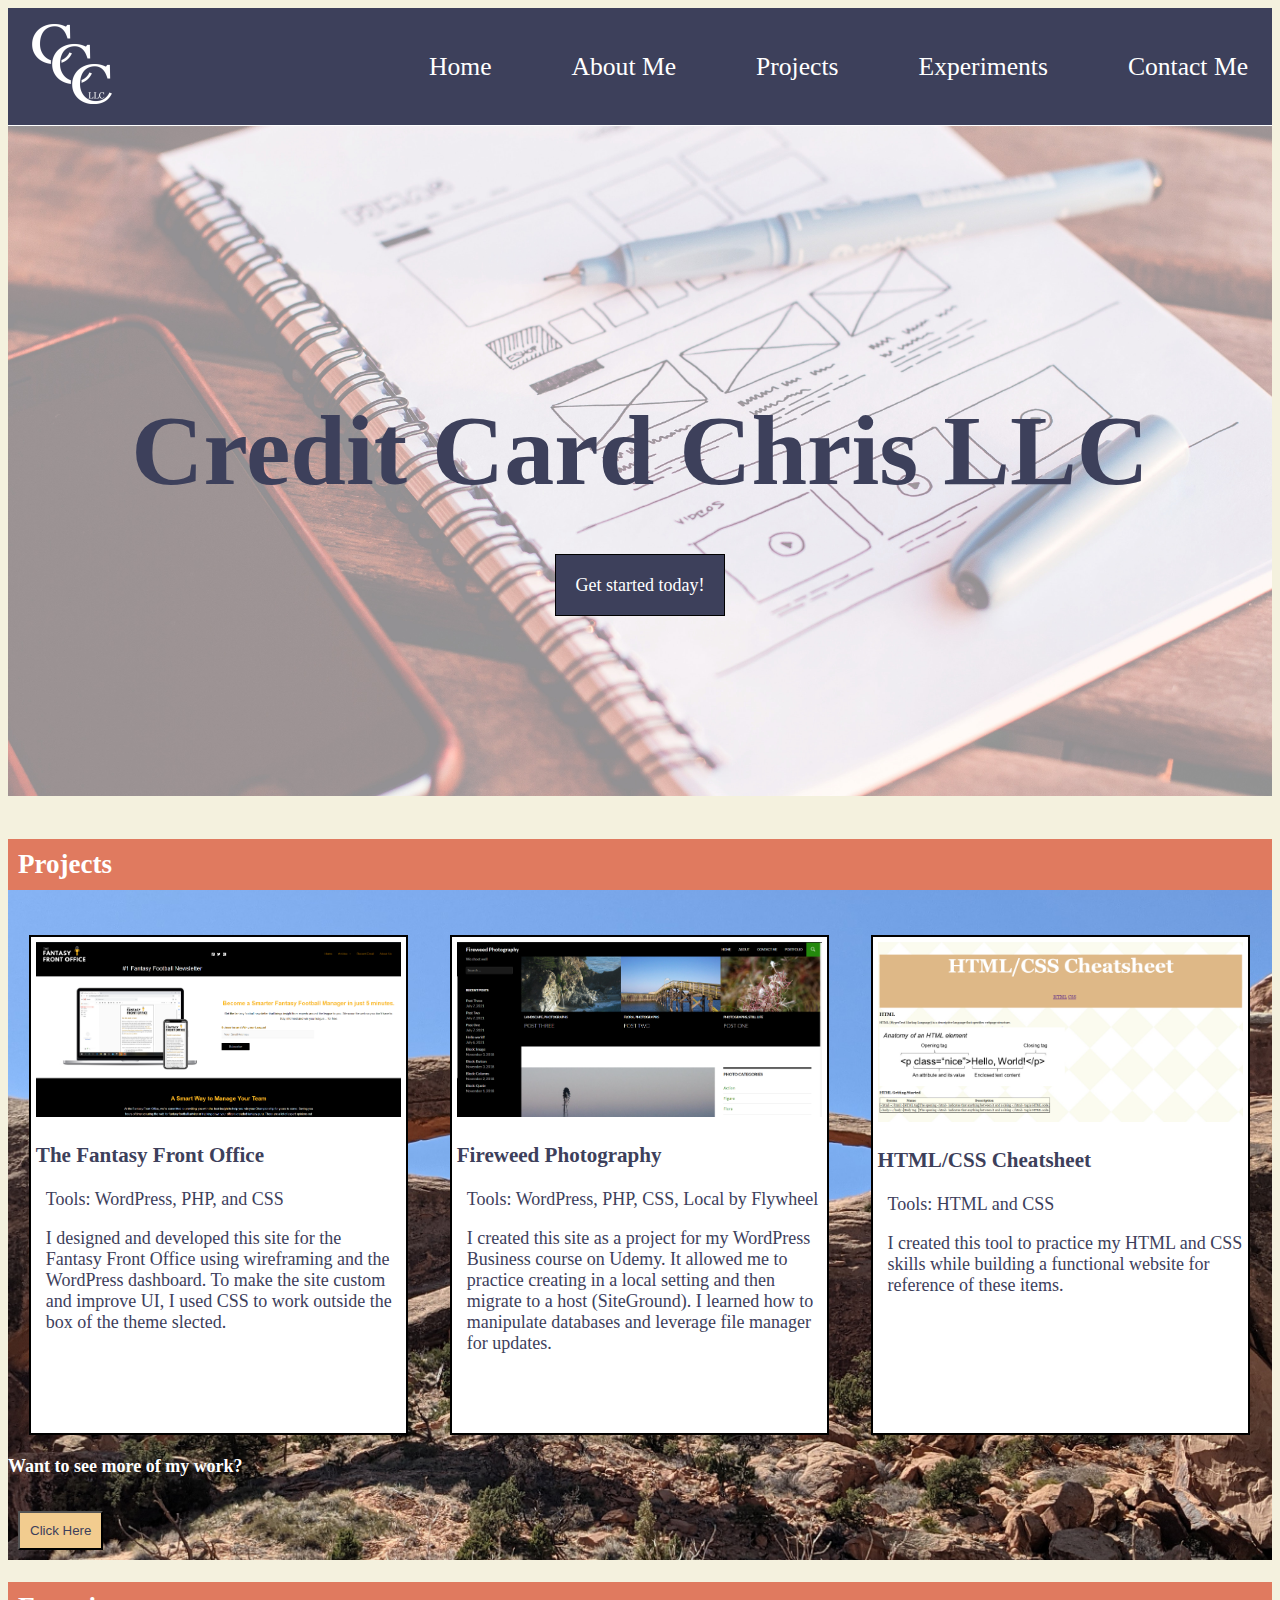
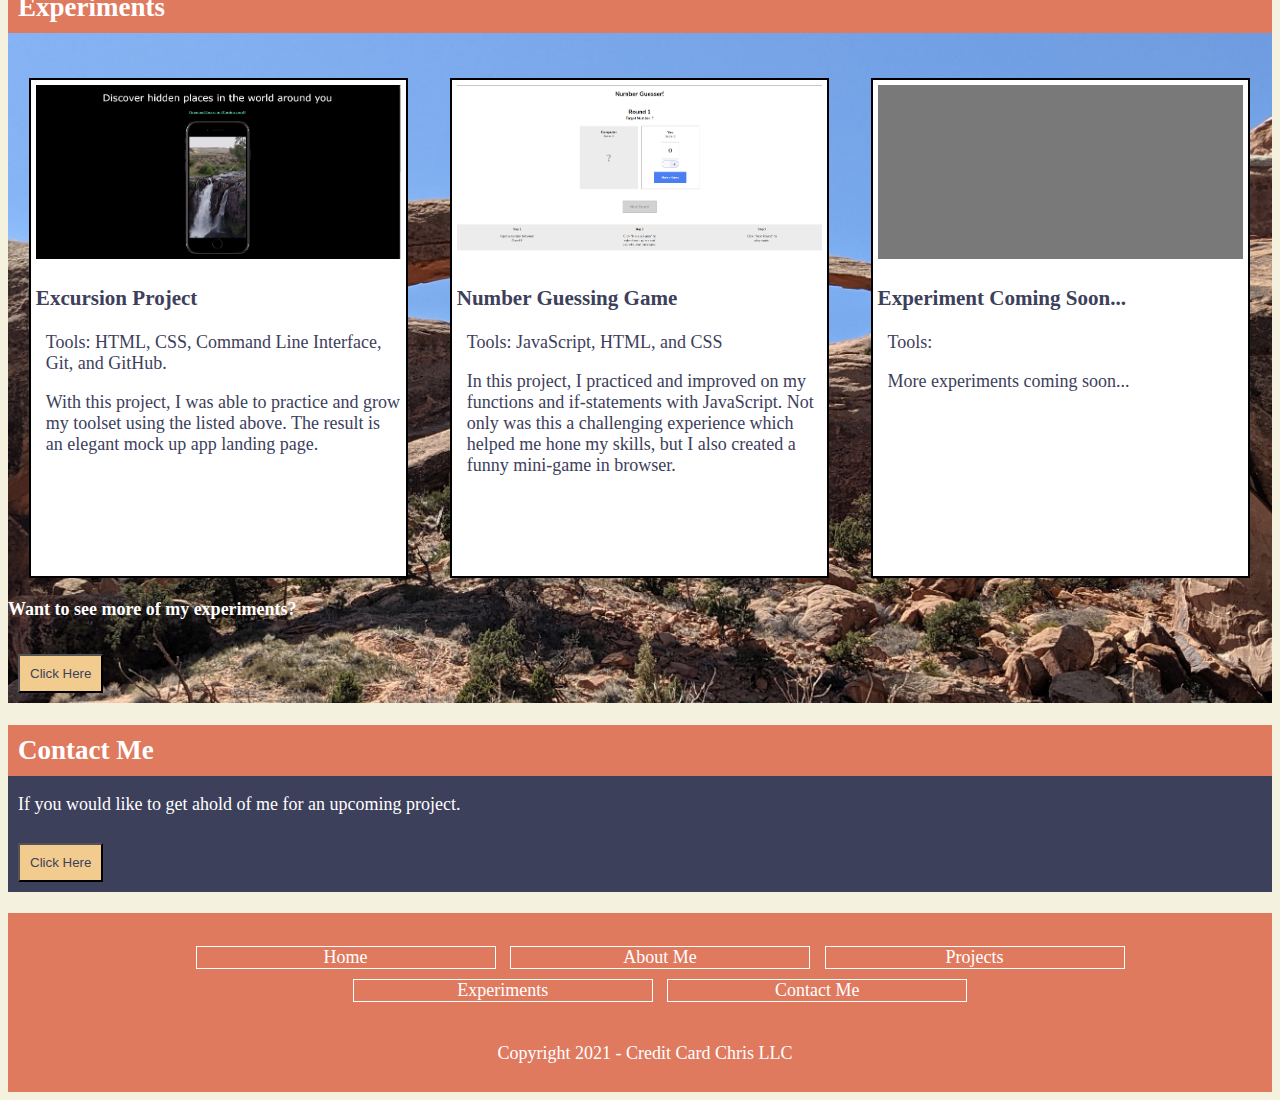
==== index.html @ 44063bbb "Update the meta tag for og:image in index.html" ====
<!DOCTYPE html>
<html lang="en">

<head>
  <meta charset="UTF-8">
  <meta http-equiv="X-UA-Compatible" content="IE=edge">
  <meta name="viewport" content="width=device-width, initial-scale=1.0">
  <!-- Linked CSS -->
  <link rel="stylesheet" href="css/style.css">
  <!-- title -->
  <title>Credit Card Chris LLC</title>
  <meta property='og:title'  content='Credit Card Chris LLC'>
  <meta name='twitter:title' content='Credit Card Chris LLC'>
  <!-- url -->
  <link rel='canonical'       href='https://chrisdecleene.github.io/'>
  <meta property='og:url'  content='https://chrisdecleene.github.io/'>
  <meta name='twitter:url' content='https://chrisdecleene.github.io/'>
  <!-- description -->
  <meta name='description'         content='Your one-stop-shop for small business websites, point-of-sale, and credit card processing. Click here to check us out now!'>
  <meta property='og:description'  content='Your one-stop-shop for small business websites, point-of-sale, and credit card processing. Click here to check us out now!'>
  <meta name='twitter:description' content='Your one-stop-shop for small business websites, point-of-sale, and credit card processing. Click here to check us out now!'>
  <!-- image -->
  <meta property="og:image"  content="https://chrisdecleene.github.io/images/creditcardchrisogimage.png">
  <meta name="twitter:image" content="https://chrisdecleene.github.io/images/creditcardchrisogimage.png">
</head>

<body>
  <header class="header">
    <nav class="navbar">
      <a href="index.html"><img src="images/CreditCardChris.png" alt="credit-card-chris-logo" width=80px class="nav-logo"></a>
      <ul class="nav-menu">
        <li class="nav-item">
          <a href="index.html" class="nav-link">Home</a>
        </li>
        <li class="nav-item">
          <a href="aboutme.html" class="nav-link">About Me</a>
        </li>
        <li class="nav-item">
          <a href="#projects" class="nav-link">Projects</a>
        </li>
        <li class="nav-item">
          <a href="#experiments" class="nav-link">Experiments</a>
        </li>
        <li class="nav-item">
          <a href="#contactme" class="nav-link">Contact Me</a>
        </li>
      </ul>
      <div class="hamburger">
        <span class="bar"></span>
        <span class="bar"></span>
        <span class="bar"></span>
      </div>
    </nav>
  </header>

  <main>
    <section class="title">
    <h1>Credit Card Chris LLC</h1>
    <a href="mailto:creditcardchristopher@gmail.com" target="_blank" class="emailme">Get started today!</a>
    </section>

    <br />

    <section id="projects">
        <h2>Projects</h2>
      <section id="projectexamples">
        <div class="container">
          <img src="images/FFOSite.PNG" alt="" width=100%>
          <h3><a href="https://thefantasyfrontoffice.com">The Fantasy Front Office</a></h3>
          <p>Tools: WordPress, PHP, and CSS</p>
          <p>I designed and developed this site for the Fantasy Front Office using wireframing and the WordPress dashboard. To make the site custom and improve UI, I used CSS to   work outside the box of the theme slected.</p>
        </div>

        <div class="container">
          <img src="images/fireweedphotography.PNG" alt="Fireweed Photography Site" width=100%>
          <h3><a href="http://chrisd123.sg-host.com/">Fireweed Photography</a></h3>
          <p>Tools: WordPress, PHP, CSS, Local by Flywheel</p>
          <p>I created this site as a project for my WordPress Business course on Udemy. It allowed me to practice creating in a local setting and then migrate to a host (SiteGround). I learned how to manipulate databases and leverage file manager for updates.</p>
        </div>

        <div class="container">
          <img src="images/HTMLcheatsheet.png" alt="" width=100%>
          <h3><a href="">HTML/CSS Cheatsheet</a></h3>
          <p>Tools: HTML and CSS</p>
          <p>I created this tool to practice my HTML and CSS skills while building a functional website for reference of these items.</p>
        </div>

        <h4>Want to see more of my work?</h4>
        <button><a href="#">Click Here</a></button>
      </section>
    </section>


    <section id="experiments">
      <h2>Experiments</h2>
      <section id="projectexamples">
        <div class="container">
          <img src="images/excursionapp.PNG" alt="Excursion App Landing Page" width=100%>
          <h3><a href="https://chrisdecleene.github.io/excursion/">Excursion Project</a></h3>
          <p>Tools: HTML, CSS, Command Line Interface, Git, and GitHub.</p>
          <p>With this project, I was able to practice and grow my toolset using the listed above. The result is an elegant mock up app landing page.</p>
        </div>

        <div class="container">
          <img src="images/number-guessing-game.PNG" alt="Landing Page for Number Guessing Game" width=100%>
          <h3><a href="https://chrisdecleene.github.io/number-guessing-game/">Number Guessing Game</a></h3>
          <p>Tools: JavaScript, HTML, and CSS</p>
          <p>In this project, I practiced and improved on my functions and if-statements with JavaScript. Not only was this a challenging experience which helped me hone my skills, but I also created a funny mini-game in browser.</p>
        </div>

        <div class="container">
          <img src="images/graybackground.jpg" alt="" width=100%>
          <h3><a href="">Experiment Coming Soon...</a></h3>
          <p>Tools: </p>
          <p>More experiments coming soon...</p>
        </div>

        <h4>Want to see more of my experiments?</h4>
        <button><a href="#">Click Here</a></button>
      </section>
    </section>


    <section id="contactme">
      <h2>Contact Me</h2>
        <p>If you would like to get ahold of me for an upcoming project.</p>
        <button><a href="mailto:creditcardchristopher@gmail.com">Click Here</a></button>
    </section>
  </main>

  <br />

  <footer>
    <nav>
      <ul>
        <li><a href="index.html">Home</a></li>
        <li><a href="aboutme.html">About Me</a></li>
        <li><a href="#projects">Projects</a></li>
        <li><a href="#experiments">Experiments</a></li>
        <li><a href="#contactme">Contact Me</a></li>
      </ul>
    </nav>
    <p>Copyright 2021 - Credit Card Chris LLC</p>
  </footer>
</body>

  <script src="script.js"></script>

</html>
---- css/style.css ----
/* Styling for Hamburger Menu */
* {
  box-sizing: border-box;
}

li {
  list-style: none;
}

a {
  text-decoration: none;
}

.header{
  border-bottom: 1px solid #ffffff;
  background-color: #3d405b;
}

.navbar {
  display: flex;
  justify-content: space-between;
  align-items: center;
  padding: 1rem 1.5rem;
}

.hamburger {
  display: none;
}

.bar {
  display: block;
  width: 25px;
  height: 3px;
  margin: 5px auto;
  -webkit-transition: all 0.3s ease-in-out;
  transition: all 0.3s ease-in-out;
  background-color: #ffffff;
}

.nav-menu {
  display: flex;
  justify-content: space-between;
  align-items: center;
}

.nav-item {
  margin-left: 5rem;
}

.nav-link{
  font-size: 1.6rem;
  font-weight: 400;
  color: #ffffff;
}

.nav-link:hover{
  color: #81b29a;
}



/* Start of original styling */
body {
  font-family: Georgia, 'Times New Roman', Times, serif;
  background-color: #f4f1de;
  font-size: 18px;

}

h1 {

  color: #3d405b;
  font-size: 100px;
  text-align: center;
}

h2 {
  padding: 10px;
  background-color: #e07a5f;
  color: #ffffff;
  margin-bottom: 0;

}

h4 {
  color: #ffffff;
}

p {
  margin-left: 10px;
}

a {
  color: #ffffff;
  cursor: pointer;
}

a:hover {
  color: #81b29a;
  cursor: pointer;
  text-decoration: underline;
  text-decoration-color: #ffffff;
}

button {
  padding: 10px;
  margin: 10px;
  background-color: #f2cc8f;
}

button a {
  color: #3d405b;
}

.title {
  background-image: url("wireframinglight.jpg");
  background-position: center;
  background-size: cover;
  padding-top: 200px;
  padding-bottom: 200px;
  text-align: center;
}

.title a {
  padding: 20px;
  text-align: center;
  background-color: #3d405b;
  color: #ffffff;
}

.emailme {
  border: 1px solid #000000;
  background-color: #ffffff;
  color: #000000;
  padding: 5px;
  margin: 5px;
}

.me {
  float: right;
  padding: 20px;
}

#aboutme {
  background-color: #3d405b;
  color: #ffffff;
  height: max-content;
  padding: 10px;
}

#projects, #experiments {
  background-image: url("landscapearchutah.jpg");
  background-position: center;
  background-size: cover;
}


.container a {
  color: #3d405b;
}

.container a:hover {
  color: #81b29a;
}

.container {
  background-color: #ffffff;
  background-size: cover;
  color: #3d405b;
  box-sizing: border-box;
  float: left;
  width: 30%;
  height: 500px;
  margin: 1.65%;
  border: 2px solid black;
  padding: 5px 5px;
  flex-direction: column;
}

#contactme {
  background-color: #3d405b;
  color: white;
}

#contactme button {
  text-align: left;
}

footer {
  text-align: center;
  background-color: #e07a5f;
  color: #ffffff;
  padding: 10px;
}

footer nav {
  display: inline-block;
}

footer li {
  display: inline-block;
  border: 1px solid #ffffff;
  margin: 5px;
  width: 300px;
}

.icon, .hamburger {
  display: none;
}

@media only screen and (max-width:700px) {
  h1 {
    font-size: 42px;
  }

  h4 {
    color: #3d405b;
  }

  .me {
    float: none;
    margin-left: auto;
    margin-right: auto;
    width: 100%;
  }

  .container {
    width: 100%;
    margin-left: 0;
  }

  #projects {
    background-image: none;
  }

  #experiments {
    background-image: none;
  }

  .nav-menu {
    position: fixed;
    left: -100%;
    top: 5rem;
    flex-direction: column;
    background-color: #f2cc8f;
    width: 100%;
    border-radius: 10px;
    text-align: center;
    transition: 0.3s;
    box-shadow:
        0 10px 27px rgba(0, 0, 0, 0.05);
  }

  .nav-menu.active {
      left: 0;
  }

  .nav-item {
      margin: 2.5rem 0;
  }

  .hamburger {
      display: block;
      cursor: pointer;
  }

  .hamburger.active .bar:nth-child(2) {
      opacity: 0;
  }

  .hamburger.active .bar:nth-child(1) {
      -webkit-transform: translateY(8px) rotate(45deg);
      transform: translateY(8px) rotate(45deg);
  }

  .hamburger.active .bar:nth-child(3) {
      -webkit-transform: translateY(-8px) rotate(-45deg);
      transform: translateY(-8px) rotate(-45deg);
  }
}

/* color palette reference
#f4f1de, #e07a5f, #3d405b, #81b29a, #f2cc8f;
*/
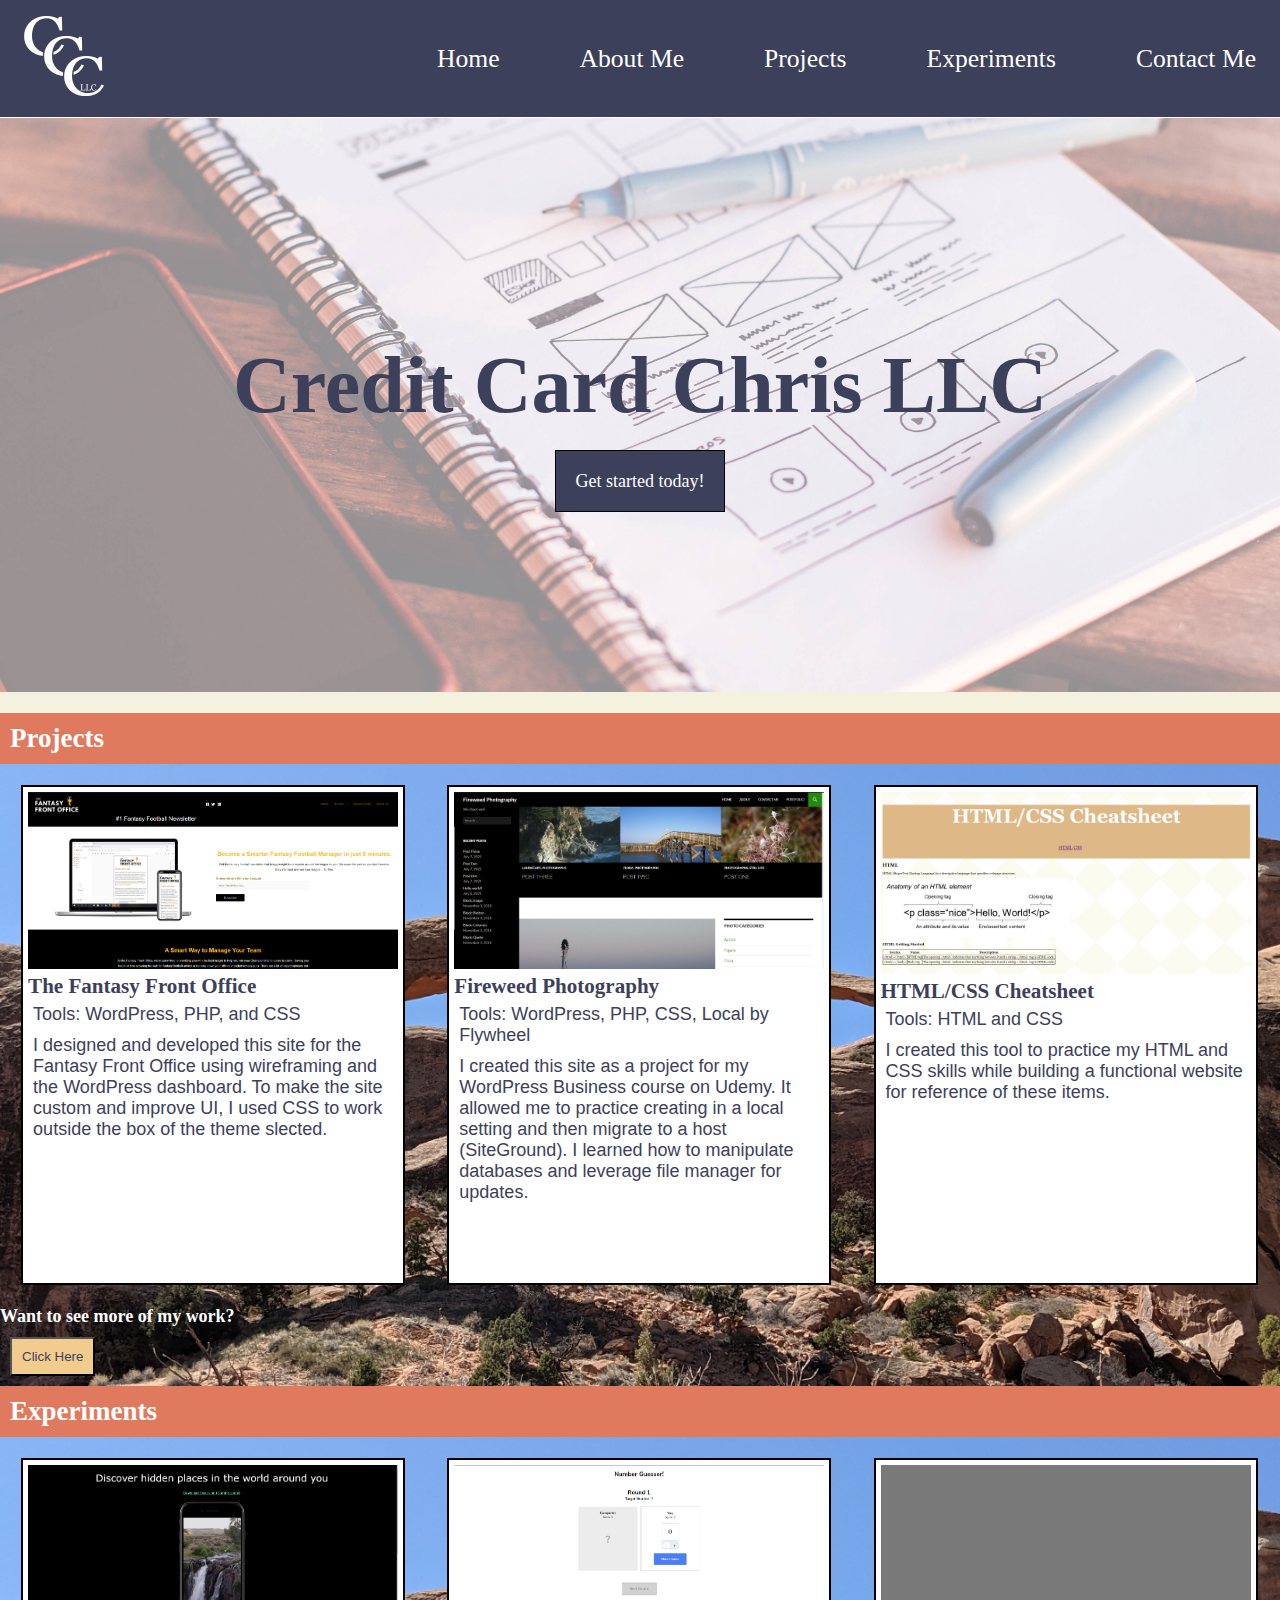
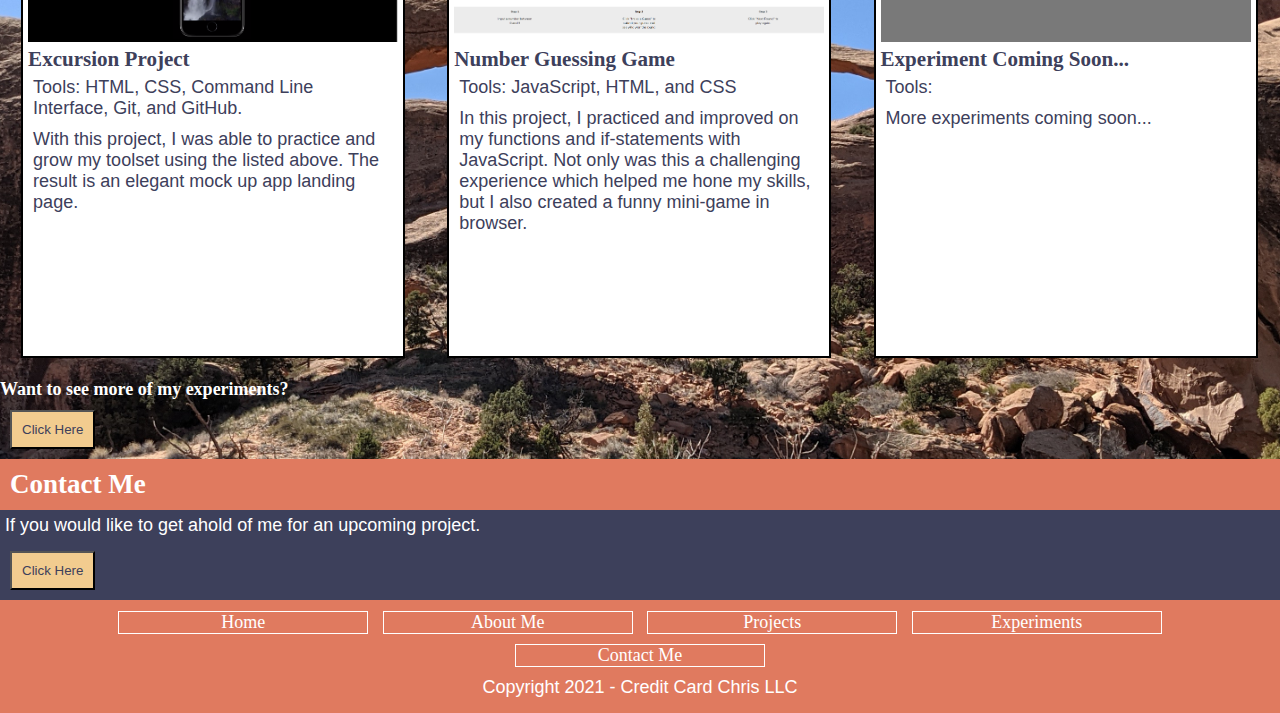
==== commit d5adac63: "Link site favicon to header." ====
--- a/index.html
+++ b/index.html
@@ -22,6 +22,8 @@
   <!-- image -->
   <meta property="og:image"  content="https://chrisdecleene.github.io/images/creditcardchrisogimage.png">
   <meta name="twitter:image" content="https://chrisdecleene.github.io/images/creditcardchrisogimage.png">
+  <!-- Site Favicon -->
+  <link rel="icon" type="image/png" href="images/CreditCardChrisFavicon.png" size="32x32" />
 </head>
 
 <body>
--- a/css/style.css
+++ b/css/style.css
@@ -1,6 +1,8 @@
 /* Styling for Hamburger Menu */
 * {
   box-sizing: border-box;
+  padding: 0;
+  margin: 0;
 }
 
 li {
@@ -14,6 +16,10 @@
 .header{
   border-bottom: 1px solid #ffffff;
   background-color: #3d405b;
+  position: fixed;
+  width: 100%;
+  z-index: 10;
+  top: 0;
 }
 
 .navbar {
@@ -67,11 +73,18 @@
 
 }
 
+main{
+  position: relative;
+  top: 100px;
+  padding-bottom: 75px;
+}
+
 h1 {
 
   color: #3d405b;
-  font-size: 100px;
+  font-size: 80px;
   text-align: center;
+  margin: 40px 5px;
 }
 
 h2 {
@@ -87,7 +100,8 @@
 }
 
 p {
-  margin-left: 10px;
+  padding: 5px;
+  font-family: Helvetica, sans-serif;
 }
 
 a {
@@ -113,7 +127,7 @@
 }
 
 .title {
-  background-image: url("wireframinglight.jpg");
+  background-image: url("wireframinglightsmall.jpg");
   background-position: center;
   background-size: cover;
   padding-top: 200px;
@@ -139,13 +153,13 @@
 .me {
   float: right;
   padding: 20px;
+  border-radius: 100%;
 }
 
 #aboutme {
   background-color: #3d405b;
   color: #ffffff;
   height: max-content;
-  padding: 10px;
 }
 
 #projects, #experiments {
@@ -177,6 +191,10 @@
   flex-direction: column;
 }
 
+.container p {
+  overflow: auto;
+}
+
 #contactme {
   background-color: #3d405b;
   color: white;
@@ -201,42 +219,20 @@
   display: inline-block;
   border: 1px solid #ffffff;
   margin: 5px;
-  width: 300px;
+  width: 250px;
 }
 
 .icon, .hamburger {
   display: none;
 }
 
-@media only screen and (max-width:700px) {
-  h1 {
-    font-size: 42px;
-  }
-
-  h4 {
-    color: #3d405b;
-  }
-
-  .me {
-    float: none;
-    margin-left: auto;
-    margin-right: auto;
-    width: 100%;
-  }
-
+@media only screen and (max-width:1148px) {
   .container {
+    height: max-content;
     width: 100%;
     margin-left: 0;
   }
-
-  #projects {
-    background-image: none;
-  }
-
-  #experiments {
-    background-image: none;
-  }
-
+  
   .nav-menu {
     position: fixed;
     left: -100%;
@@ -277,6 +273,33 @@
       -webkit-transform: translateY(-8px) rotate(-45deg);
       transform: translateY(-8px) rotate(-45deg);
   }
+
+}
+
+@media only screen and (max-width:700px) {
+  h1 {
+    font-size: 42px;
+  }
+
+  h4 {
+    color: #3d405b;
+  }
+
+  .me {
+    float: none;
+    margin-left: auto;
+    margin-right: auto;
+    width: 100%;
+  }
+
+  #projects {
+    background-image: none;
+  }
+
+  #experiments {
+    background-image: none;
+  }
+
 }
 
 /* color palette reference
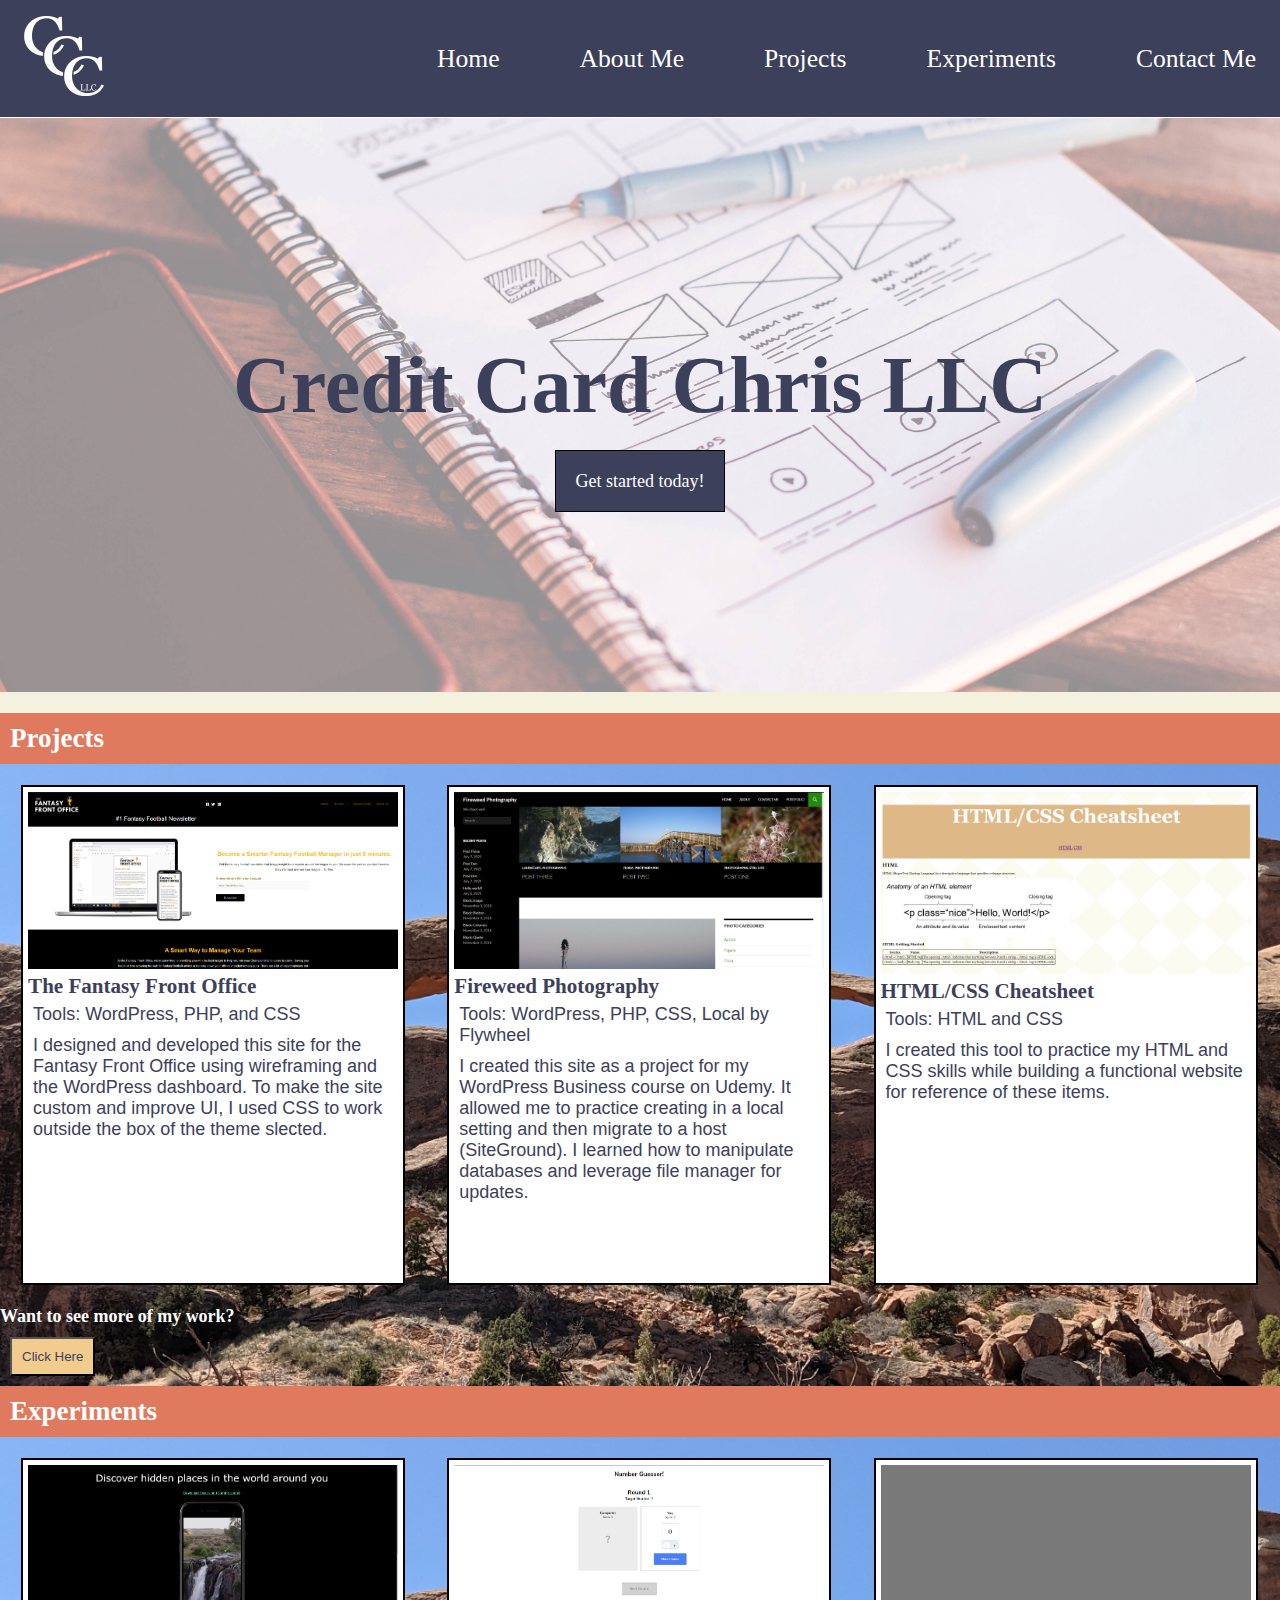
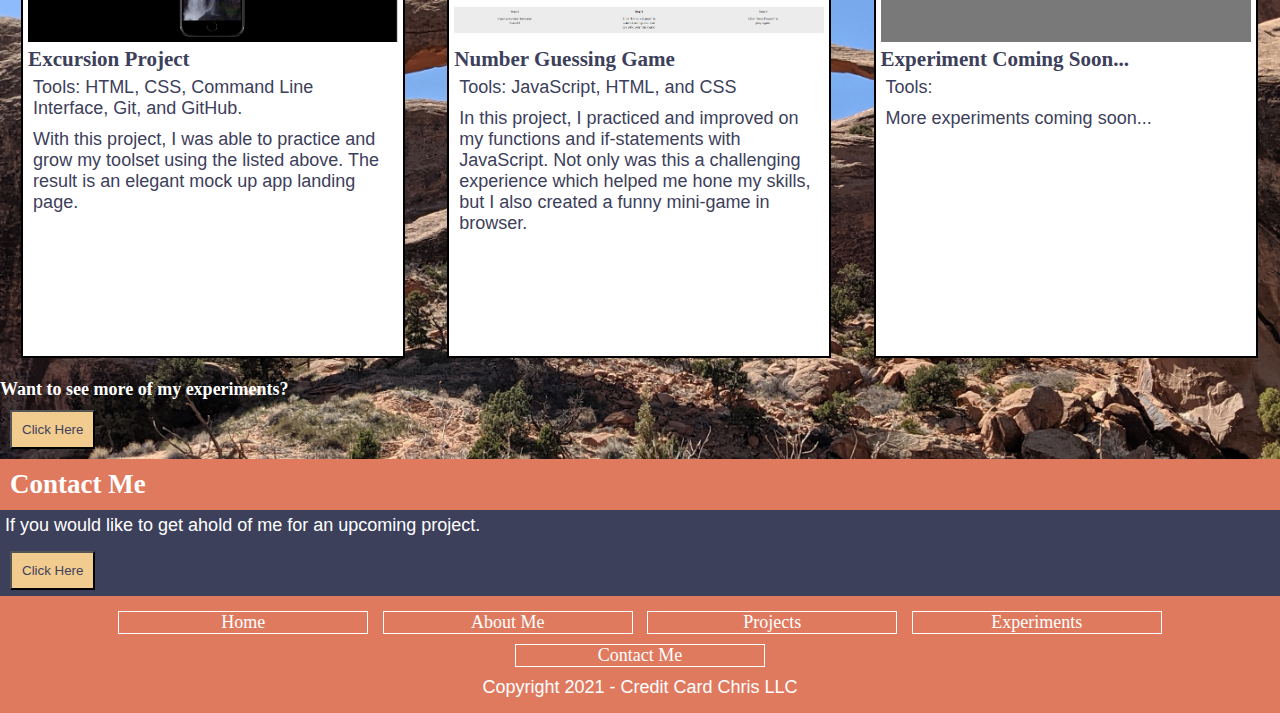
==== commit 39556523: "Add id selector easterEgg." ====
--- a/index.html
+++ b/index.html
@@ -142,7 +142,7 @@
         <li><a href="#contactme">Contact Me</a></li>
       </ul>
     </nav>
-    <p>Copyright 2021 - Credit Card Chris LLC</p>
+    <p id="easterEgg">Copyright 2021 - Credit Card Chris LLC</p>
   </footer>
 </body>
 
--- a/css/style.css
+++ b/css/style.css
@@ -205,6 +205,7 @@
 }
 
 footer {
+  position: absolute;
   text-align: center;
   background-color: #e07a5f;
   color: #ffffff;
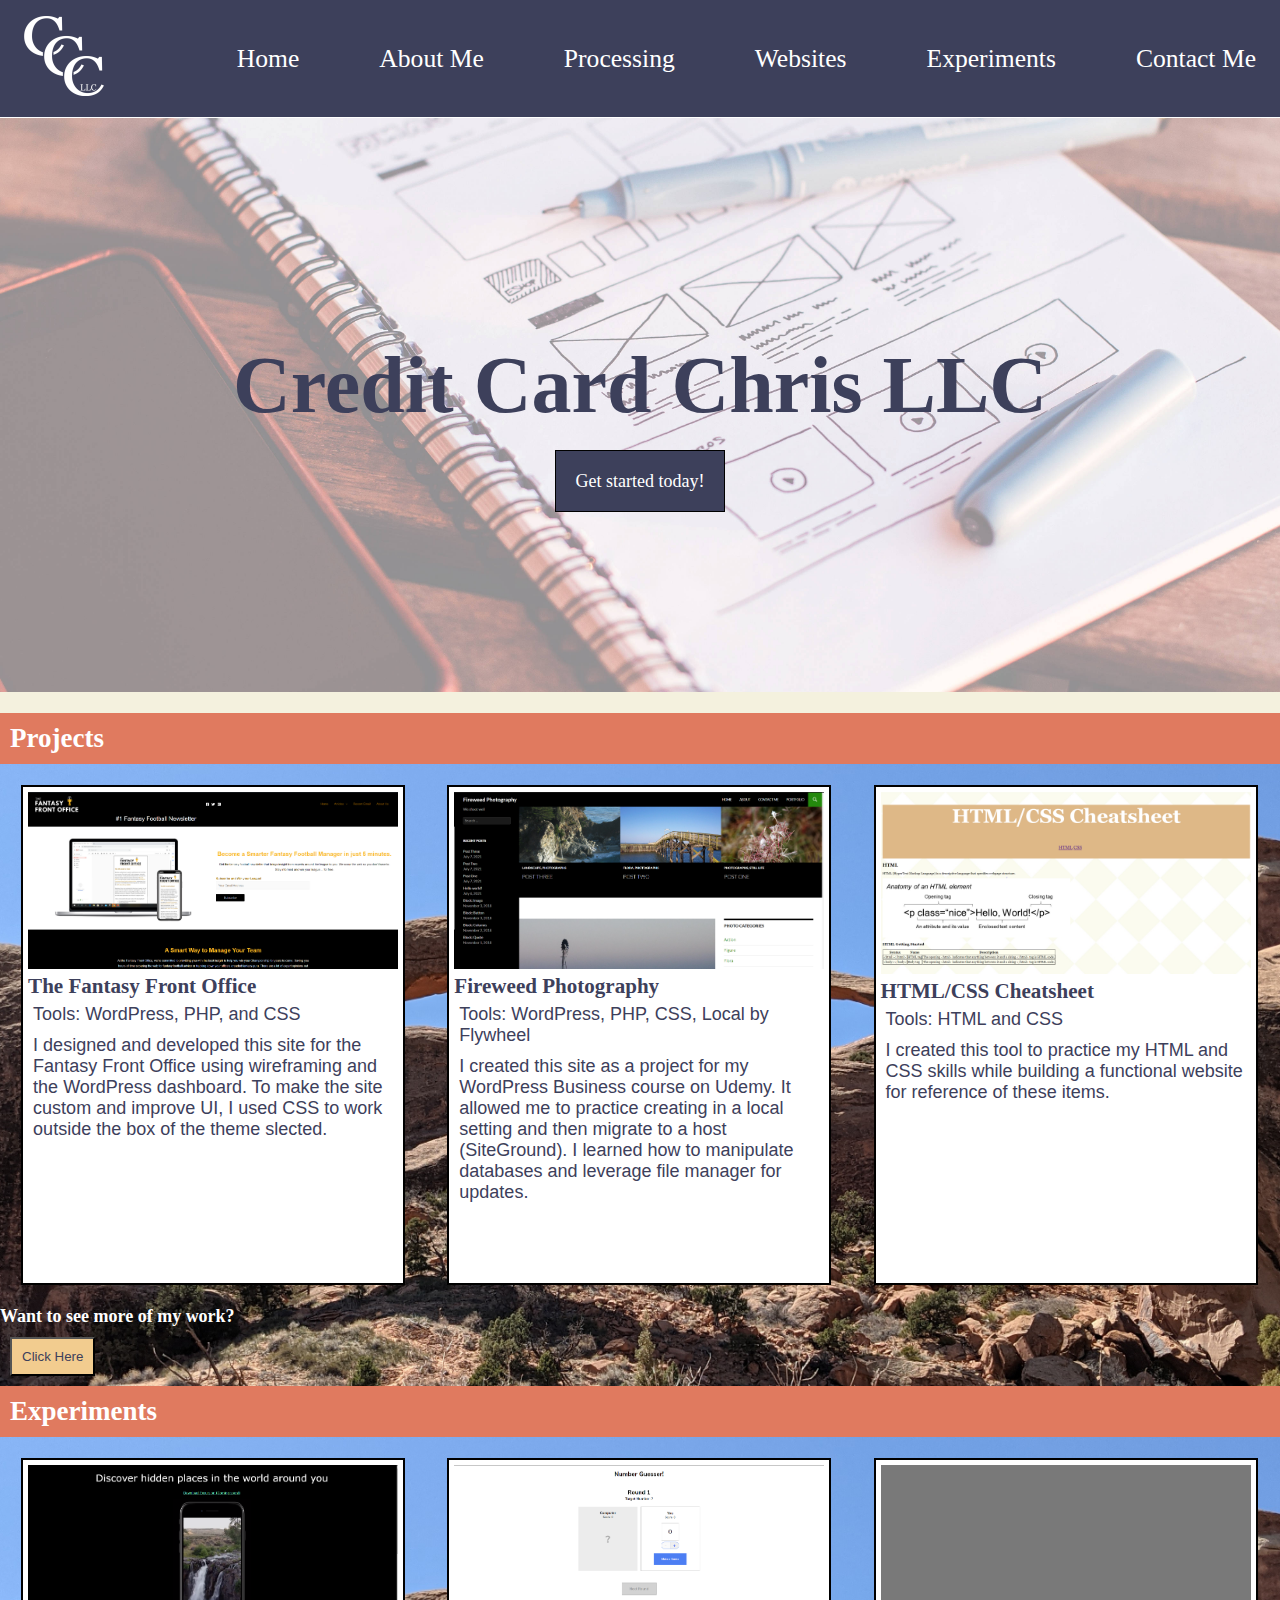
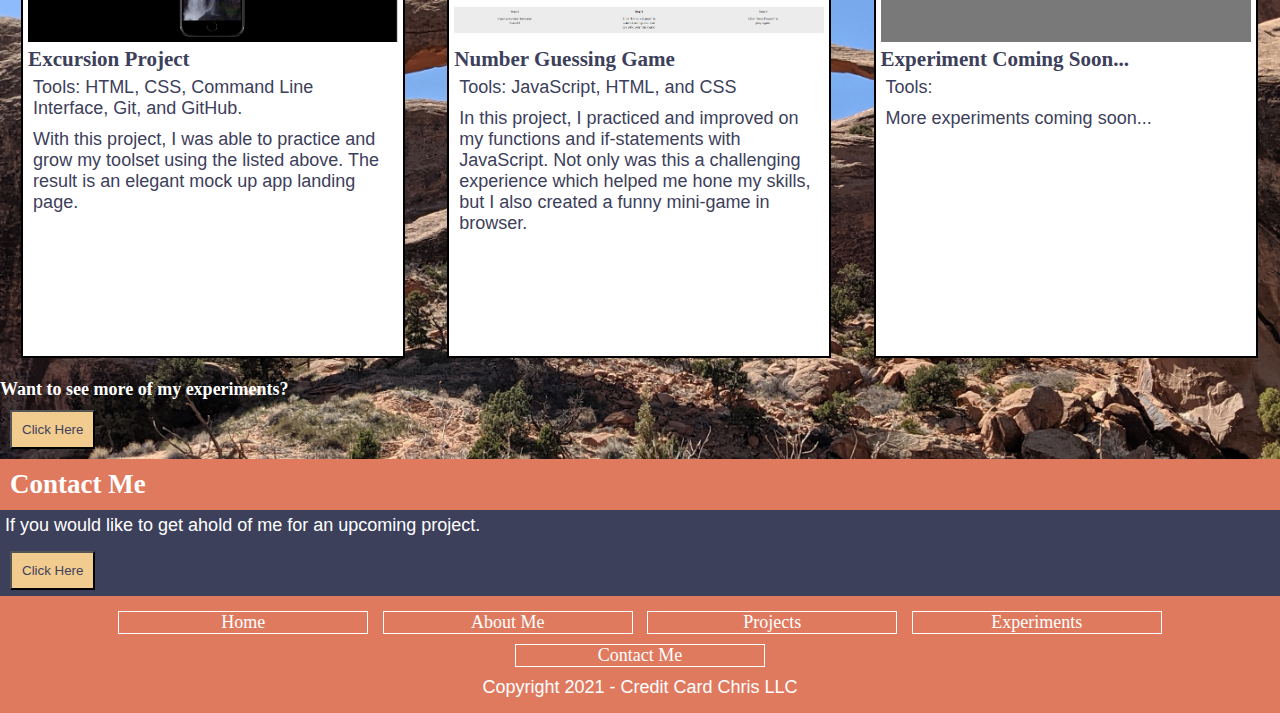
==== commit 13357f29: "Update navigation bar to direct to new pages." ====
--- a/index.html
+++ b/index.html
@@ -38,13 +38,16 @@
           <a href="aboutme.html" class="nav-link">About Me</a>
         </li>
         <li class="nav-item">
-          <a href="#projects" class="nav-link">Projects</a>
+          <a href="pages/processing.html" class="nav-link">Processing</a>
         </li>
         <li class="nav-item">
-          <a href="#experiments" class="nav-link">Experiments</a>
+          <a href="pages/websites.html" class="nav-link">Websites</a>
         </li>
         <li class="nav-item">
-          <a href="#contactme" class="nav-link">Contact Me</a>
+          <a href="pages/experiments.html" class="nav-link">Experiments</a>
+        </li>
+        <li class="nav-item">
+          <a href="contactme.html" class="nav-link">Contact Me</a>
         </li>
       </ul>
       <div class="hamburger">
--- a/css/style.css
+++ b/css/style.css
@@ -204,8 +204,28 @@
   text-align: left;
 }
 
+.easterEgg{
+  background-color: #000;
+  color: #fff;
+}
+
+.easterEgg:hover{
+  color: #a5a5a5;
+  text-decoration: none;
+}
+
+h1.easterEgg{
+  background-color: transparent;
+  color: #000;
+}
+
+#contactme .easterEgg{
+  background-color: none;
+}
+
 footer {
   position: absolute;
+  width: 100%;
   text-align: center;
   background-color: #e07a5f;
   color: #ffffff;
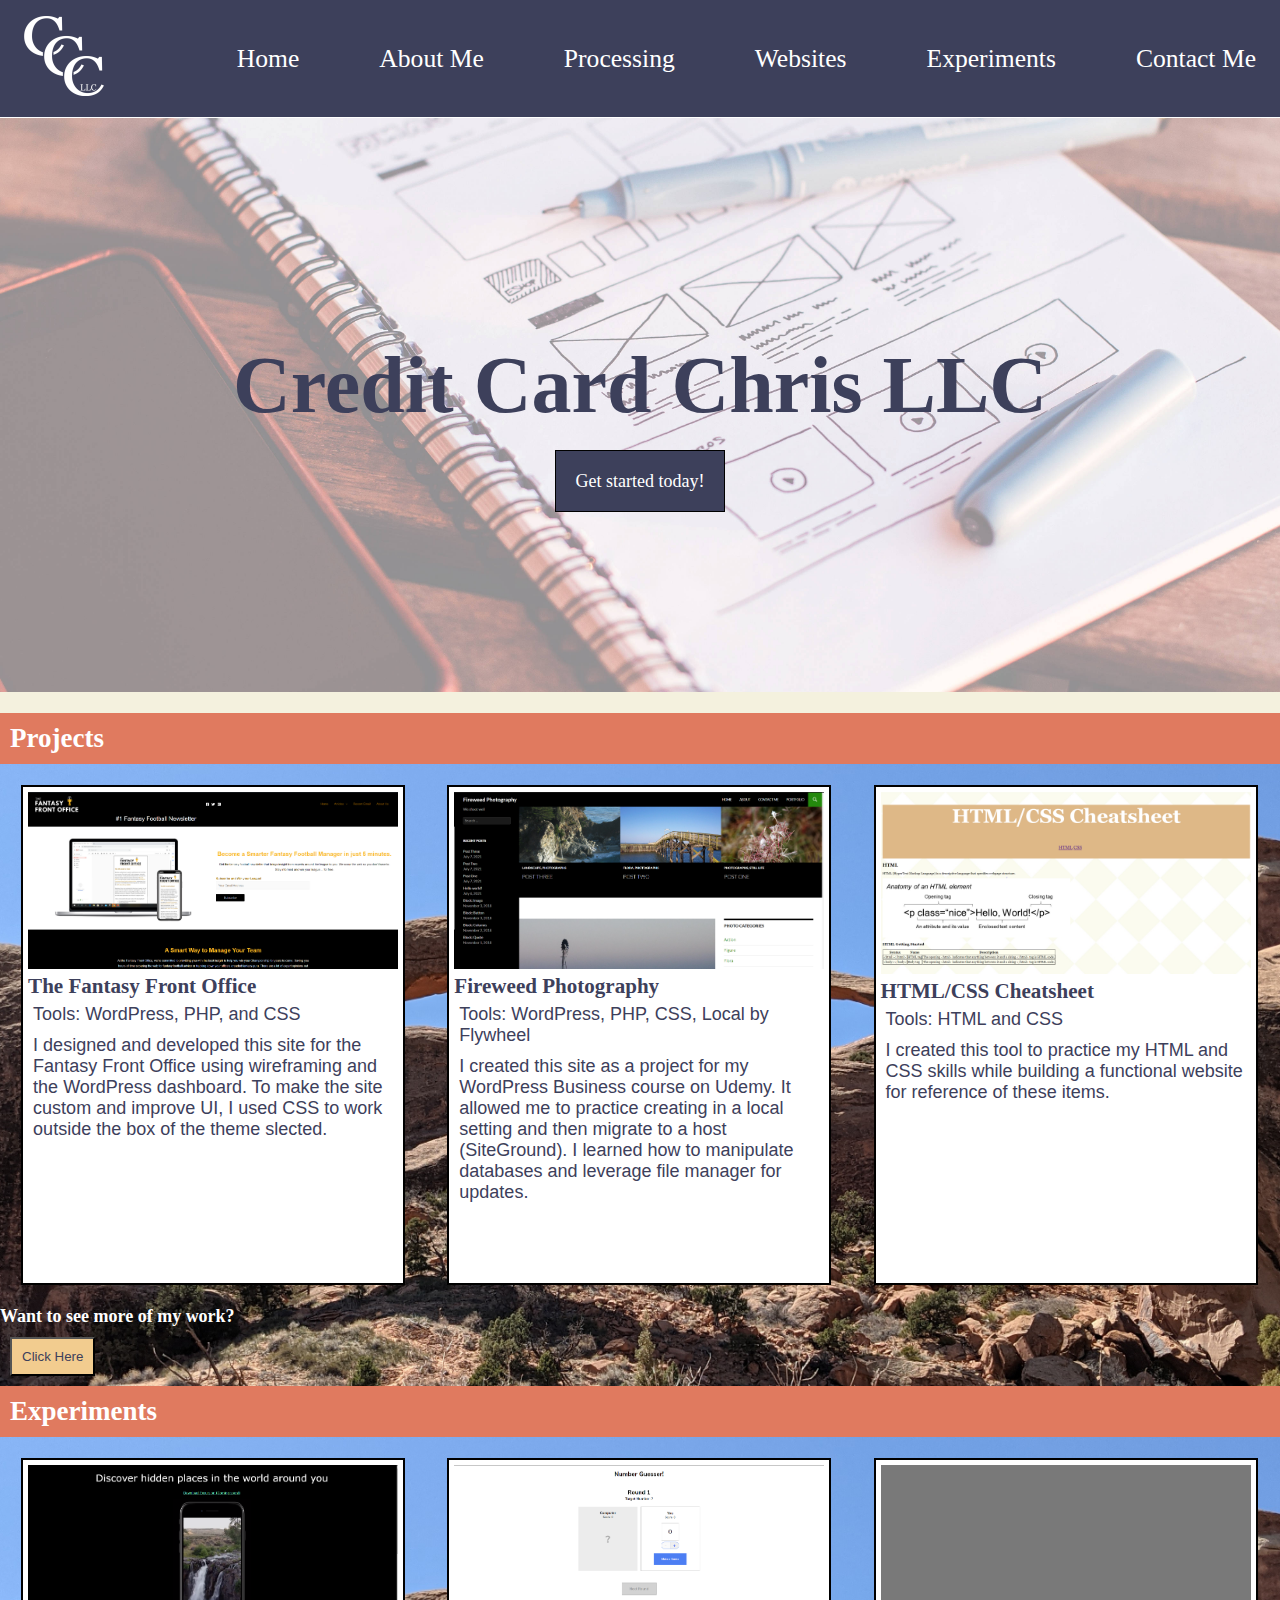
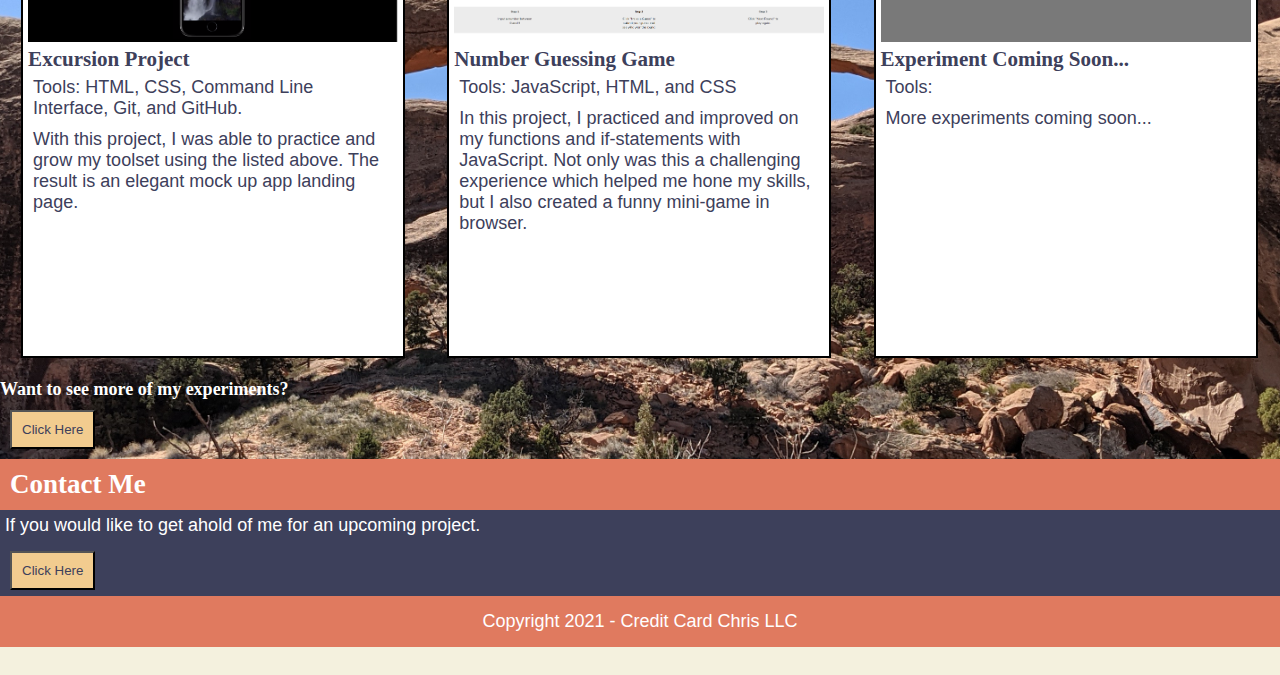
==== commit 5ac5f720: "Remove footer navigation." ====
--- a/index.html
+++ b/index.html
@@ -136,15 +136,6 @@
   <br />
 
   <footer>
-    <nav>
-      <ul>
-        <li><a href="index.html">Home</a></li>
-        <li><a href="aboutme.html">About Me</a></li>
-        <li><a href="#projects">Projects</a></li>
-        <li><a href="#experiments">Experiments</a></li>
-        <li><a href="#contactme">Contact Me</a></li>
-      </ul>
-    </nav>
     <p id="easterEgg">Copyright 2021 - Credit Card Chris LLC</p>
   </footer>
 </body>
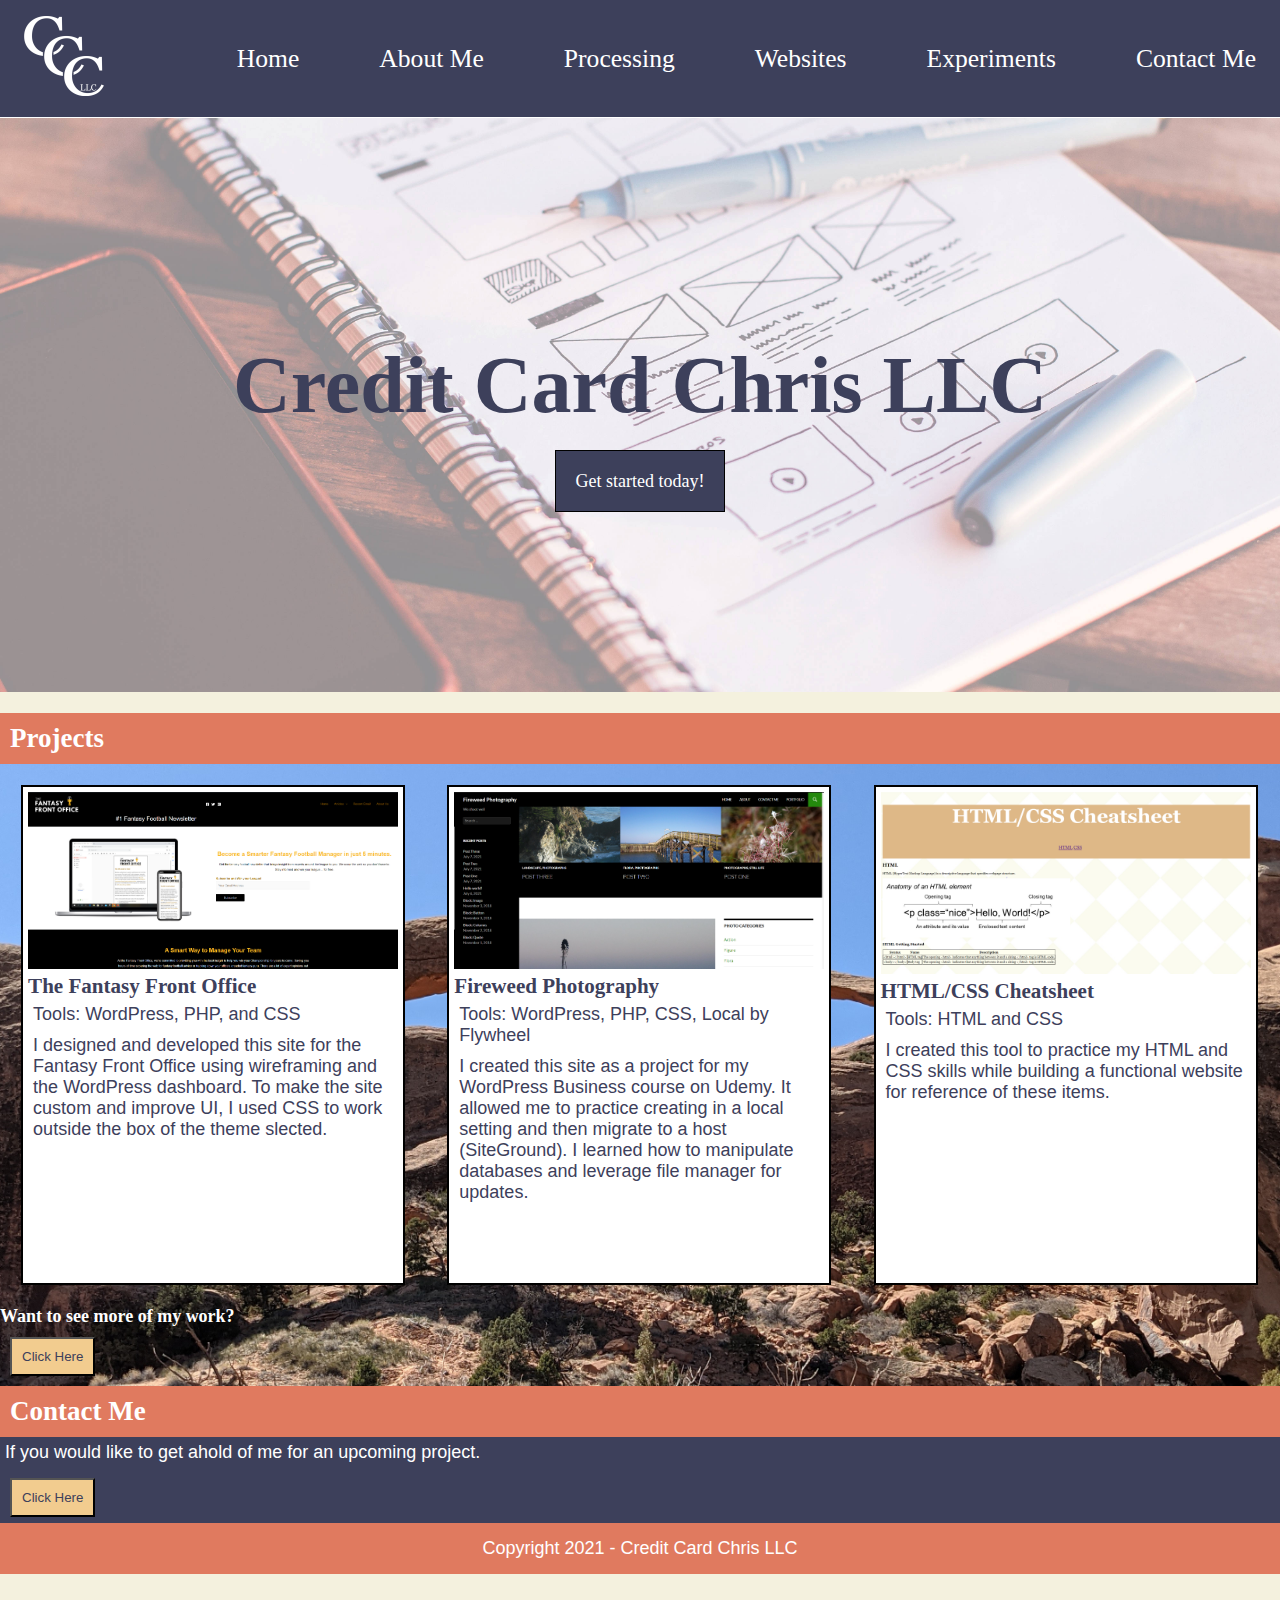
==== commit 67acddfe: "Remove experiments sections from main." ====
--- a/index.html
+++ b/index.html
@@ -96,36 +96,6 @@
     </section>
 
 
-    <section id="experiments">
-      <h2>Experiments</h2>
-      <section id="projectexamples">
-        <div class="container">
-          <img src="images/excursionapp.PNG" alt="Excursion App Landing Page" width=100%>
-          <h3><a href="https://chrisdecleene.github.io/excursion/">Excursion Project</a></h3>
-          <p>Tools: HTML, CSS, Command Line Interface, Git, and GitHub.</p>
-          <p>With this project, I was able to practice and grow my toolset using the listed above. The result is an elegant mock up app landing page.</p>
-        </div>
-
-        <div class="container">
-          <img src="images/number-guessing-game.PNG" alt="Landing Page for Number Guessing Game" width=100%>
-          <h3><a href="https://chrisdecleene.github.io/number-guessing-game/">Number Guessing Game</a></h3>
-          <p>Tools: JavaScript, HTML, and CSS</p>
-          <p>In this project, I practiced and improved on my functions and if-statements with JavaScript. Not only was this a challenging experience which helped me hone my skills, but I also created a funny mini-game in browser.</p>
-        </div>
-
-        <div class="container">
-          <img src="images/graybackground.jpg" alt="" width=100%>
-          <h3><a href="">Experiment Coming Soon...</a></h3>
-          <p>Tools: </p>
-          <p>More experiments coming soon...</p>
-        </div>
-
-        <h4>Want to see more of my experiments?</h4>
-        <button><a href="#">Click Here</a></button>
-      </section>
-    </section>
-
-
     <section id="contactme">
       <h2>Contact Me</h2>
         <p>If you would like to get ahold of me for an upcoming project.</p>
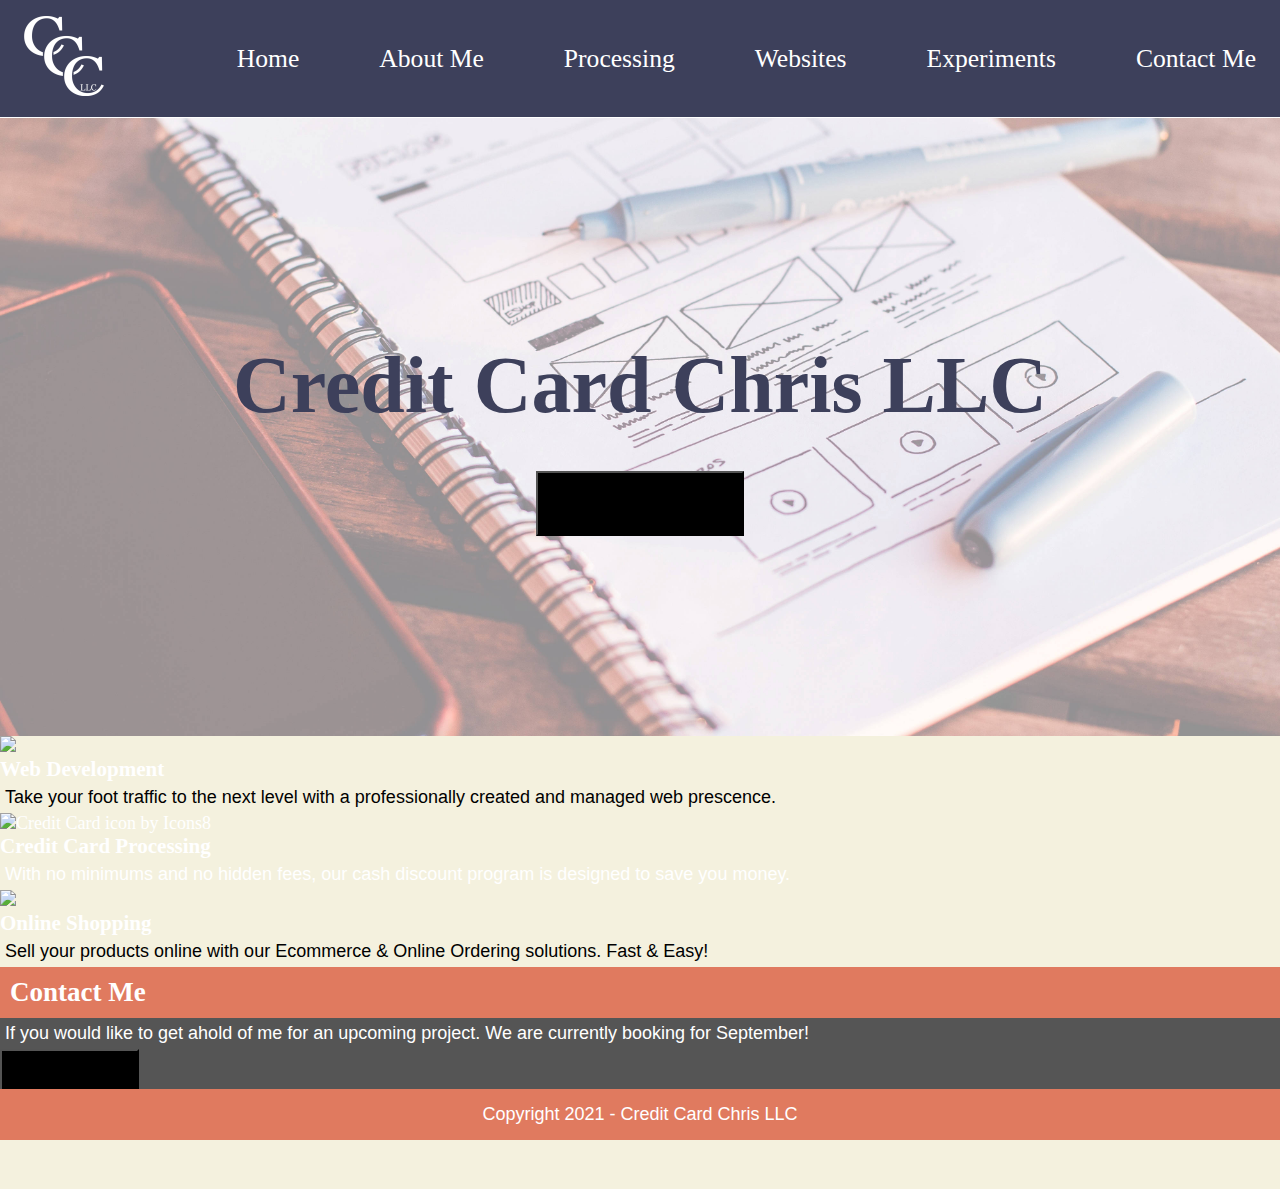
==== commit dc599d6c: "Remove projects from homepage. Add three callouts and update spacing." ====
--- a/index.html
+++ b/index.html
@@ -16,9 +16,9 @@
   <meta property='og:url'  content='https://chrisdecleene.github.io/'>
   <meta name='twitter:url' content='https://chrisdecleene.github.io/'>
   <!-- description -->
-  <meta name='description'         content='Your one-stop-shop for small business websites, point-of-sale, and credit card processing. Click here to check us out now!'>
-  <meta property='og:description'  content='Your one-stop-shop for small business websites, point-of-sale, and credit card processing. Click here to check us out now!'>
-  <meta name='twitter:description' content='Your one-stop-shop for small business websites, point-of-sale, and credit card processing. Click here to check us out now!'>
+  <meta name='description'         content='Your one-stop-shop for small business websites,  credit card processing, and online ordering/Ecommerce. Click here to check us out now!'>
+  <meta property='og:description'  content='Your one-stop-shop for small business websites,  credit card processing, and online ordering/Ecommerce. Click here to check us out now!'>
+  <meta name='twitter:description' content='Your one-stop-shop for small business websites,  credit card processing, and online ordering/Ecommerce. Click here to check us out now!'>
   <!-- image -->
   <meta property="og:image"  content="https://chrisdecleene.github.io/images/creditcardchrisogimage.png">
   <meta name="twitter:image" content="https://chrisdecleene.github.io/images/creditcardchrisogimage.png">
@@ -29,16 +29,16 @@
 <body>
   <header class="header">
     <nav class="navbar">
-      <a href="index.html"><img src="images/CreditCardChris.png" alt="credit-card-chris-logo" width=80px class="nav-logo"></a>
+      <a href=""><img src="images/CreditCardChris.png" alt="credit-card-chris-logo" width=80px class="nav-logo"></a>
       <ul class="nav-menu">
         <li class="nav-item">
-          <a href="index.html" class="nav-link">Home</a>
+          <a href="" class="nav-link">Home</a>
         </li>
         <li class="nav-item">
           <a href="aboutme.html" class="nav-link">About Me</a>
         </li>
         <li class="nav-item">
-          <a href="pages/processing.html" class="nav-link">Processing</a>
+          <a href="pages/construction.html" class="nav-link">Processing</a>
         </li>
         <li class="nav-item">
           <a href="pages/websites.html" class="nav-link">Websites</a>
@@ -47,7 +47,7 @@
           <a href="pages/experiments.html" class="nav-link">Experiments</a>
         </li>
         <li class="nav-item">
-          <a href="contactme.html" class="nav-link">Contact Me</a>
+          <a href="pages/construction.html" class="nav-link">Contact Me</a>
         </li>
       </ul>
       <div class="hamburger">
@@ -60,51 +60,35 @@
 
   <main>
     <section class="title">
-    <h1>Credit Card Chris LLC</h1>
-    <a href="mailto:creditcardchristopher@gmail.com" target="_blank" class="emailme">Get started today!</a>
+      <h1>Credit Card Chris LLC</h1>
+      <button onclick="window.location.href='mailto:creditcardchristopher@gmail.com'">Get Started Today</a></button>
     </section>
 
-    <br />
-
-    <section id="projects">
-        <h2>Projects</h2>
-      <section id="projectexamples">
-        <div class="container">
-          <img src="images/FFOSite.PNG" alt="" width=100%>
-          <h3><a href="https://thefantasyfrontoffice.com">The Fantasy Front Office</a></h3>
-          <p>Tools: WordPress, PHP, and CSS</p>
-          <p>I designed and developed this site for the Fantasy Front Office using wireframing and the WordPress dashboard. To make the site custom and improve UI, I used CSS to   work outside the box of the theme slected.</p>
-        </div>
-
-        <div class="container">
-          <img src="images/fireweedphotography.PNG" alt="Fireweed Photography Site" width=100%>
-          <h3><a href="http://chrisd123.sg-host.com/">Fireweed Photography</a></h3>
-          <p>Tools: WordPress, PHP, CSS, Local by Flywheel</p>
-          <p>I created this site as a project for my WordPress Business course on Udemy. It allowed me to practice creating in a local setting and then migrate to a host (SiteGround). I learned how to manipulate databases and leverage file manager for updates.</p>
-        </div>
-
-        <div class="container">
-          <img src="images/HTMLcheatsheet.png" alt="" width=100%>
-          <h3><a href="">HTML/CSS Cheatsheet</a></h3>
-          <p>Tools: HTML and CSS</p>
-          <p>I created this tool to practice my HTML and CSS skills while building a functional website for reference of these items.</p>
-        </div>
-
-        <h4>Want to see more of my work?</h4>
-        <button><a href="#">Click Here</a></button>
-      </section>
+    <section class="three-columns">
+      <div class="column">
+        <a href="https://icons8.com/icon/60995/internet" alt="Internet icon by Icons8"><img src="https://img.icons8.com/ios-glyphs/90/000000/internet--v1.png"/></a>
+        <h3><a href="pages/websites.html">Web Development</a></h3>
+        <p>Take your foot traffic to the next level with a professionally created and managed web prescence.</p>
+      </div>
+      <div class="column">
+        <a href="https://icons8.com/icon/59732/credit-card"><img src="https://img.icons8.com/ios-glyphs/90/000000/bank-card-back-side.png" alt="Credit Card icon by Icons8"/></a>
+        <h3><a href="pages/processing.html">Credit Card Processing<a></h3>
+        <p>With no minimums and no hidden fees, our cash discount program is designed to save you money.</p>
+      </div>
+      <div class="column">
+        <a href="https://icons8.com/icon/G7PELQpF8j6g/fast-cart" alt="Fast Cart icon by Icons8"><img src="https://img.icons8.com/ios-glyphs/90/000000/fast-cart.png"/></a>
+        <h3><a href="pages/websites.html">Online Shopping</a></h3>
+        <p>Sell your products online with our Ecommerce & Online Ordering solutions. Fast & Easy!</p>
+      </div>
     </section>
 
 
-    <section id="contactme">
+    <section class="banner">
       <h2>Contact Me</h2>
-        <p>If you would like to get ahold of me for an upcoming project.</p>
-        <button><a href="mailto:creditcardchristopher@gmail.com">Click Here</a></button>
+        <p>If you would like to get ahold of me for an upcoming project. We are currently booking for September!</p>
+        <button onclick="window.location.href='mailto:creditcardchristopher@gmail.com'">Email Me</a></button>
     </section>
   </main>
-
-  <br />
-
   <footer>
     <p id="easterEgg">Copyright 2021 - Credit Card Chris LLC</p>
   </footer>
--- a/css/style.css
+++ b/css/style.css
@@ -1,10 +1,38 @@
-/* Styling for Hamburger Menu */
-* {
+:root{
+  /* Dark Palette */
+    --black: #000000ff;
+    --eerie-black: #1C1C1Cff;
+    --jet: #393939ff;
+    --davys-grey: #555555ff;
+    --sonic-silver: #717171ff;
+  /* Light Palette */
+    --spanish-gray: #8E8E8Eff;
+    --silver-chalice: #AAAAAAff;
+    --silver: #C6C6C6ff;
+    --platinum: #E3E3E3ff;
+    --white: #ffffff;
+  /* Colorful Palette */
+    --eggshell: #f4f1deff;
+    --terra-cotta: #e07a5fff;
+    --independence: #3d405bff;
+    --green-sheen: #81b29aff;
+    --deep-champagne: #f2cc8fff;
+}
+
+/*******************************************************************
+  RESET SECTION:
+*******************************************************************/
+*{
   box-sizing: border-box;
   padding: 0;
   margin: 0;
 }
 
+
+/*******************************************************************
+  DYNAMIC SECTION
+*******************************************************************/
+
 li {
   list-style: none;
 }
@@ -14,8 +42,8 @@
 }
 
 .header{
-  border-bottom: 1px solid #ffffff;
-  background-color: #3d405b;
+  border-bottom: 1px solid var(--white);
+  background-color: var(--independence);
   position: fixed;
   width: 100%;
   z-index: 10;
@@ -40,7 +68,7 @@
   margin: 5px auto;
   -webkit-transition: all 0.3s ease-in-out;
   transition: all 0.3s ease-in-out;
-  background-color: #ffffff;
+  background-color: var(--white);
 }
 
 .nav-menu {
@@ -56,11 +84,11 @@
 .nav-link{
   font-size: 1.6rem;
   font-weight: 400;
-  color: #ffffff;
+  color: var(--white);
 }
 
 .nav-link:hover{
-  color: #81b29a;
+  color: var(--green-sheen);
 }
 
 
@@ -68,7 +96,7 @@
 /* Start of original styling */
 body {
   font-family: Georgia, 'Times New Roman', Times, serif;
-  background-color: #f4f1de;
+  background-color: var(--eggshell);
   font-size: 18px;
 
 }
@@ -81,7 +109,7 @@
 
 h1 {
 
-  color: #3d405b;
+  color: var(--independence);
   font-size: 80px;
   text-align: center;
   margin: 40px 5px;
@@ -89,14 +117,14 @@
 
 h2 {
   padding: 10px;
-  background-color: #e07a5f;
-  color: #ffffff;
+  background-color: var(--terra-cotta);
+  color: var(--white);
   margin-bottom: 0;
 
 }
 
 h4 {
-  color: #ffffff;
+  color: var(--white);
 }
 
 p {
@@ -105,25 +133,23 @@
 }
 
 a {
-  color: #ffffff;
+  color: var(--white);
   cursor: pointer;
 }
 
 a:hover {
-  color: #81b29a;
+  color: var(--green-sheen);
   cursor: pointer;
   text-decoration: underline;
-  text-decoration-color: #ffffff;
+  text-decoration-color: var(--white);
 }
 
 button {
-  padding: 10px;
-  margin: 10px;
-  background-color: #f2cc8f;
-}
-
-button a {
-  color: #3d405b;
+  padding: 20px 30px;
+  margin: 0 auto;
+  background-color: var(--black);
+  color: var(--black);
+  font-size: 18px;
 }
 
 .title {
@@ -138,14 +164,14 @@
 .title a {
   padding: 20px;
   text-align: center;
-  background-color: #3d405b;
-  color: #ffffff;
+  background-color: var(--independence);
+  color: var(--white);
 }
 
 .emailme {
-  border: 1px solid #000000;
-  background-color: #ffffff;
-  color: #000000;
+  border: 1px solid var(--black);
+  background-color: var(--white);
+  color: var(--black);
   padding: 5px;
   margin: 5px;
 }
@@ -157,8 +183,8 @@
 }
 
 #aboutme {
-  background-color: #3d405b;
-  color: #ffffff;
+  background-color: var(--independence);
+  color: var(--white);
   height: max-content;
 }
 
@@ -170,17 +196,17 @@
 
 
 .container a {
-  color: #3d405b;
+  color: var(--independence);
 }
 
 .container a:hover {
-  color: #81b29a;
+  color: var(--green-sheen);
 }
 
 .container {
-  background-color: #ffffff;
+  background-color: var(--white);
   background-size: cover;
-  color: #3d405b;
+  color: var(--independence);
   box-sizing: border-box;
   float: left;
   width: 30%;
@@ -195,9 +221,14 @@
   overflow: auto;
 }
 
+.banner{
+  background-color: var(--davys-grey);
+  color: var(--white);
+}
+
 #contactme {
-  background-color: #3d405b;
-  color: white;
+  background-color: var(--independence);
+  color: var(--white);
 }
 
 #contactme button {
@@ -205,18 +236,18 @@
 }
 
 .easterEgg{
-  background-color: #000;
-  color: #fff;
+  background-color: var(--black);
+  color: var(--white);
 }
 
 .easterEgg:hover{
-  color: #a5a5a5;
+  color: var(--spanish-gray);
   text-decoration: none;
 }
 
 h1.easterEgg{
   background-color: transparent;
-  color: #000;
+  color: var(--black);
 }
 
 #contactme .easterEgg{
@@ -227,8 +258,8 @@
   position: absolute;
   width: 100%;
   text-align: center;
-  background-color: #e07a5f;
-  color: #ffffff;
+  background-color: var(--terra-cotta);
+  color: var(--white);
   padding: 10px;
 }
 
@@ -238,7 +269,7 @@
 
 footer li {
   display: inline-block;
-  border: 1px solid #ffffff;
+  border: 1px solid var(--white);
   margin: 5px;
   width: 250px;
 }
@@ -259,7 +290,7 @@
     left: -100%;
     top: 5rem;
     flex-direction: column;
-    background-color: #f2cc8f;
+    background-color: var(--deep-champagne);
     width: 100%;
     border-radius: 10px;
     text-align: center;
@@ -303,7 +334,7 @@
   }
 
   h4 {
-    color: #3d405b;
+    color: var(--independence);
   }
 
   .me {
@@ -321,8 +352,4 @@
     background-image: none;
   }
 
-}
-
-/* color palette reference
-#f4f1de, #e07a5f, #3d405b, #81b29a, #f2cc8f;
-*/+}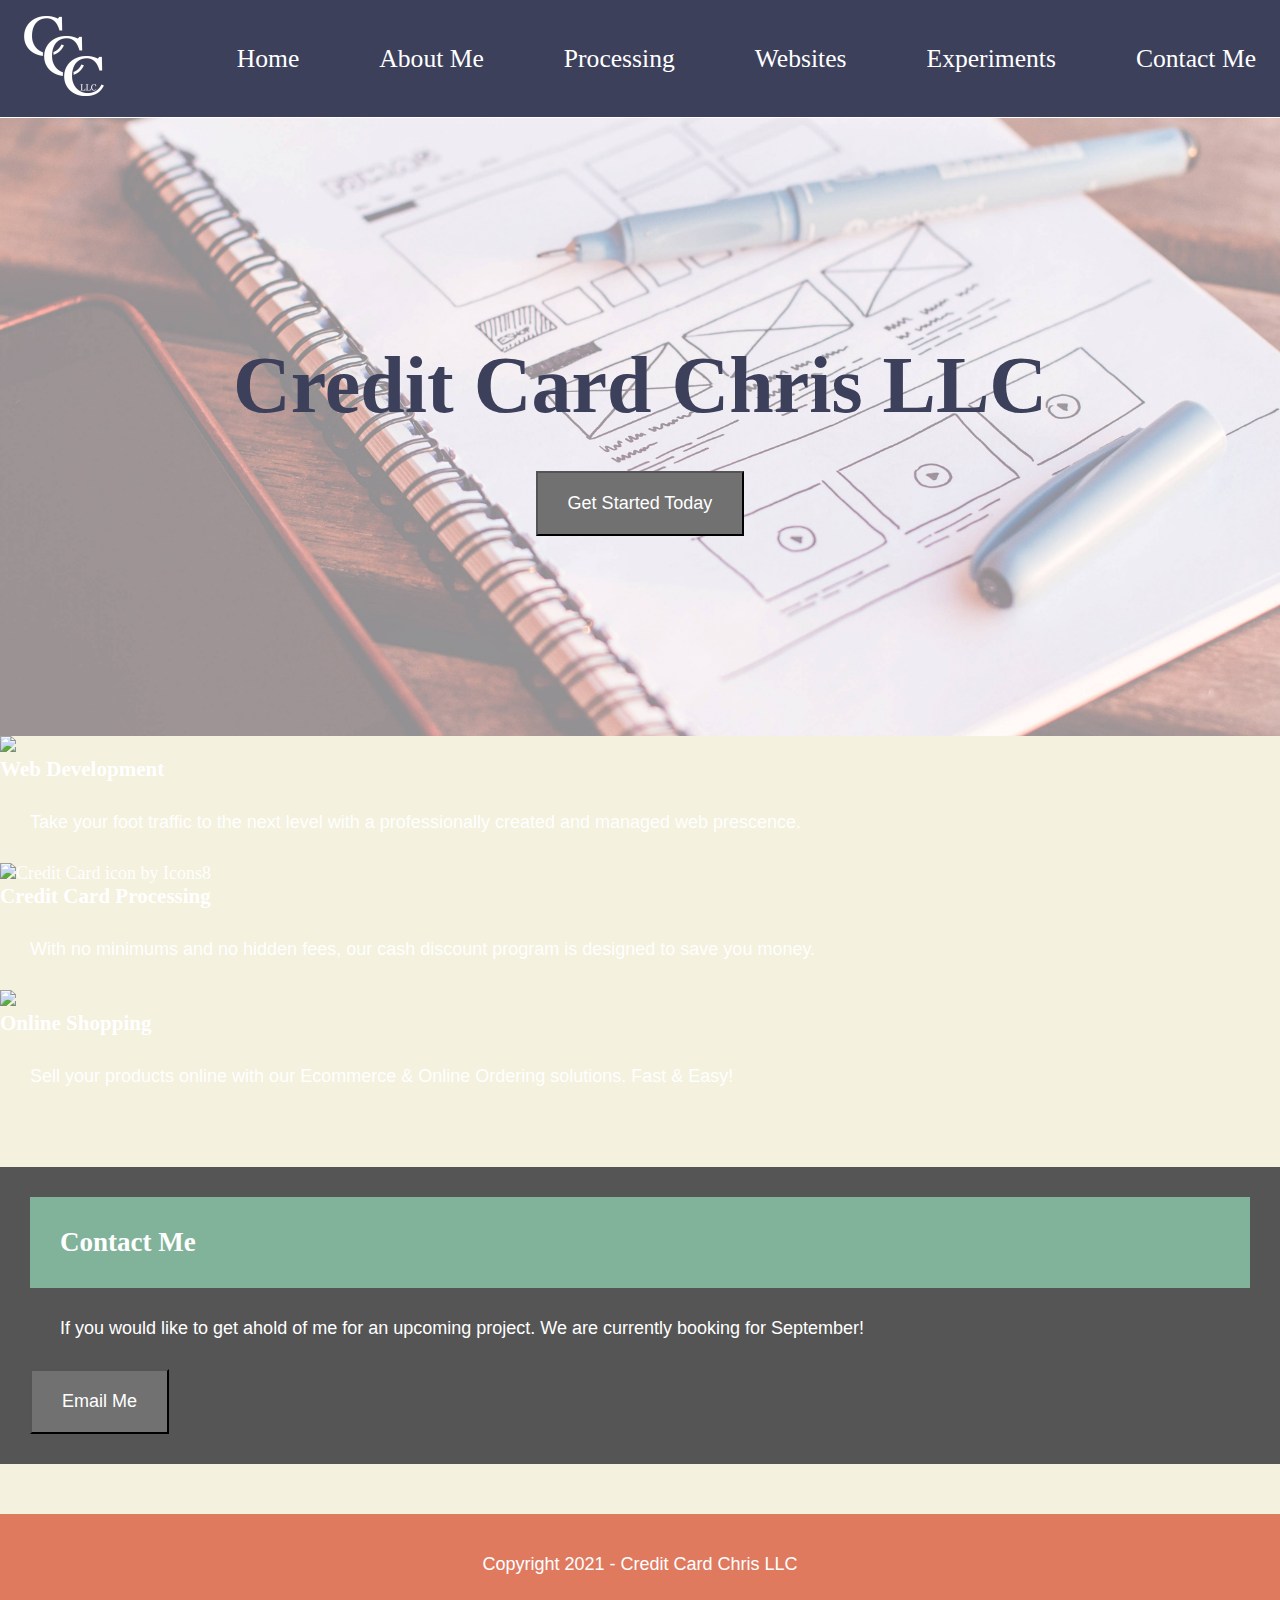
==== commit cf1d786e: "Change naming off classes three-columns and column to call-outs and call-out respectively." ====
--- a/index.html
+++ b/index.html
@@ -64,18 +64,18 @@
       <button onclick="window.location.href='mailto:creditcardchristopher@gmail.com'">Get Started Today</a></button>
     </section>
 
-    <section class="three-columns">
-      <div class="column">
+    <section class="call-outs">
+      <div class="call-out">
         <a href="https://icons8.com/icon/60995/internet" alt="Internet icon by Icons8"><img src="https://img.icons8.com/ios-glyphs/90/000000/internet--v1.png"/></a>
         <h3><a href="pages/websites.html">Web Development</a></h3>
         <p>Take your foot traffic to the next level with a professionally created and managed web prescence.</p>
       </div>
-      <div class="column">
+      <div class="call-out">
         <a href="https://icons8.com/icon/59732/credit-card"><img src="https://img.icons8.com/ios-glyphs/90/000000/bank-card-back-side.png" alt="Credit Card icon by Icons8"/></a>
-        <h3><a href="pages/processing.html">Credit Card Processing<a></h3>
+        <h3><a href="pages/processing.html">Credit Card Processing</a></h3>
         <p>With no minimums and no hidden fees, our cash discount program is designed to save you money.</p>
       </div>
-      <div class="column">
+      <div class="call-out">
         <a href="https://icons8.com/icon/G7PELQpF8j6g/fast-cart" alt="Fast Cart icon by Icons8"><img src="https://img.icons8.com/ios-glyphs/90/000000/fast-cart.png"/></a>
         <h3><a href="pages/websites.html">Online Shopping</a></h3>
         <p>Sell your products online with our Ecommerce & Online Ordering solutions. Fast & Easy!</p>
--- a/css/style.css
+++ b/css/style.css
@@ -33,6 +33,13 @@
   DYNAMIC SECTION
 *******************************************************************/
 
+body {
+  font-family: Georgia, 'Times New Roman', Times, serif;
+  background-color: var(--eggshell);
+  font-size: 18px;
+
+}
+
 li {
   list-style: none;
 }
@@ -40,6 +47,10 @@
 a {
   text-decoration: none;
 }
+
+/*******************************************************************
+  HEADER SECTION
+*******************************************************************/
 
 .header{
   border-bottom: 1px solid var(--white);
@@ -91,20 +102,12 @@
   color: var(--green-sheen);
 }
 
-
-
-/* Start of original styling */
-body {
-  font-family: Georgia, 'Times New Roman', Times, serif;
-  background-color: var(--eggshell);
-  font-size: 18px;
-
-}
-
+/*******************************************************************
+  MAIN SECTION
+*******************************************************************/
 main{
   position: relative;
-  top: 100px;
-  padding-bottom: 75px;
+  padding-top: 100px;
 }
 
 h1 {
@@ -117,7 +120,7 @@
 
 h2 {
   padding: 10px;
-  background-color: var(--terra-cotta);
+  background-color: var(--green-sheen);
   color: var(--white);
   margin-bottom: 0;
 
@@ -147,24 +150,42 @@
 button {
   padding: 20px 30px;
   margin: 0 auto;
-  background-color: var(--black);
-  color: var(--black);
+  background-color: var(--sonic-silver);
+  color: var(--white);
   font-size: 18px;
 }
 
 .title {
   background-image: url("wireframinglightsmall.jpg");
+  background-attachment: fixed;
   background-position: center;
+  background-repeat: no-repeat;
   background-size: cover;
   padding-top: 200px;
   padding-bottom: 200px;
   text-align: center;
 }
 
-.title a {
+.construction {
+  background-image: url("constructionsitedark.jpg");
+  background-attachment: fixed;
+  background-position: center;
+  background-repeat: no-repeat;
+  background-size: cover;
+  min-height: 500px;
+  padding-top: 200px;
+  padding-bottom: 200px;
+  text-align: center;
+}
+
+.construction h1{
+  color: var(--white);
+}
+
+.construction container {
   padding: 20px;
   text-align: center;
-  background-color: var(--independence);
+  background-color: var();
   color: var(--white);
 }
 
@@ -185,15 +206,42 @@
 #aboutme {
   background-color: var(--independence);
   color: var(--white);
-  height: max-content;
-}
-
-#projects, #experiments {
-  background-image: url("landscapearchutah.jpg");
-  background-position: center;
-  background-size: cover;
-}
-
+}
+
+#aboutme p{
+  line-height: 1.4em;
+  padding: 10px 30px;
+}
+
+#projectexamples {
+  height: 100%;
+  overflow: auto;
+}
+
+.three-columns{
+  background-color: var(--white);
+  min-height: 350px;
+  margin: 30px auto;
+}
+
+.column{
+  box-sizing: border-box;
+  text-align: center;
+  float: left;
+  width: 30%;
+  margin: 1.65%;
+  padding: 50px 10px;
+  flex-direction: column;
+  color: var(--black);
+}
+
+.column h3 a{
+  color: var(--black);
+}
+
+.column p{
+  color: var(--black);
+}
 
 .container a {
   color: var(--independence);
@@ -219,20 +267,19 @@
 
 .container p {
   overflow: auto;
-}
-
-.banner{
+  color: var(--black);
+  padding: 10px;
+}
+
+.banner {
   background-color: var(--davys-grey);
-  color: var(--white);
-}
-
-#contactme {
-  background-color: var(--independence);
-  color: var(--white);
-}
-
-#contactme button {
-  text-align: left;
+  padding: 30px;
+  margin: 50px auto;
+}
+
+.banner h2, p{
+  color: var(--white);
+  padding: 30px;
 }
 
 .easterEgg{
@@ -240,19 +287,28 @@
   color: var(--white);
 }
 
-.easterEgg:hover{
-  color: var(--spanish-gray);
-  text-decoration: none;
-}
-
-h1.easterEgg{
-  background-color: transparent;
-  color: var(--black);
-}
-
-#contactme .easterEgg{
-  background-color: none;
-}
+.easterEgg h1{
+  display: none;
+}
+
+.easterEgg .title a{
+  display: none;
+}
+
+.easterEgg .title{
+  background-image: url("castle.jpg");
+  opacity: .5;
+}
+
+
+.easterEgg #contactme{
+  background-color: var(--eerie-black);
+}
+
+footer.easterEgg{
+  background-color: var(--eerie-black);
+}
+
 
 footer {
   position: absolute;
@@ -261,17 +317,6 @@
   background-color: var(--terra-cotta);
   color: var(--white);
   padding: 10px;
-}
-
-footer nav {
-  display: inline-block;
-}
-
-footer li {
-  display: inline-block;
-  border: 1px solid var(--white);
-  margin: 5px;
-  width: 250px;
 }
 
 .icon, .hamburger {
@@ -283,6 +328,15 @@
     height: max-content;
     width: 100%;
     margin-left: 0;
+  }
+
+  .three-columns{
+    margin: 50px auto;
+    height: 1000px;
+  }
+  .column{
+    height: max-content;
+    width: 100%;
   }
   
   .nav-menu {
